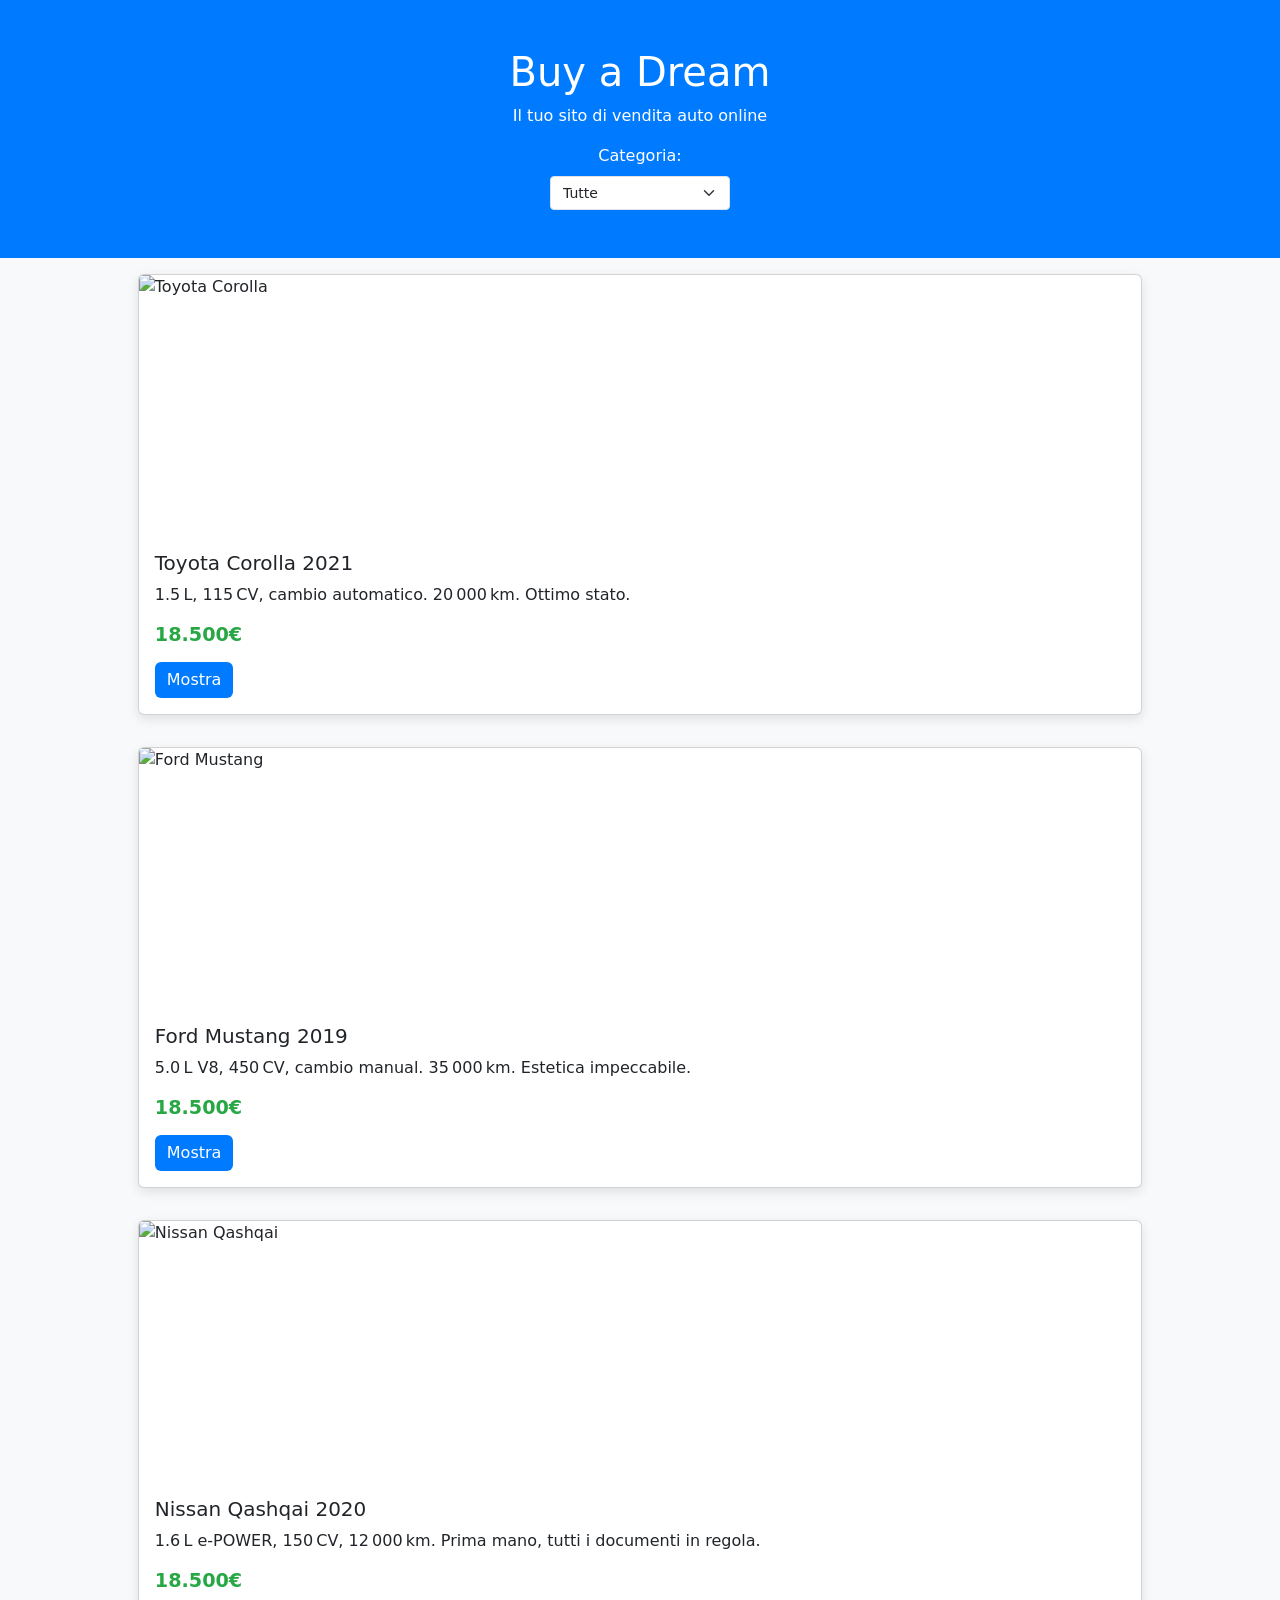
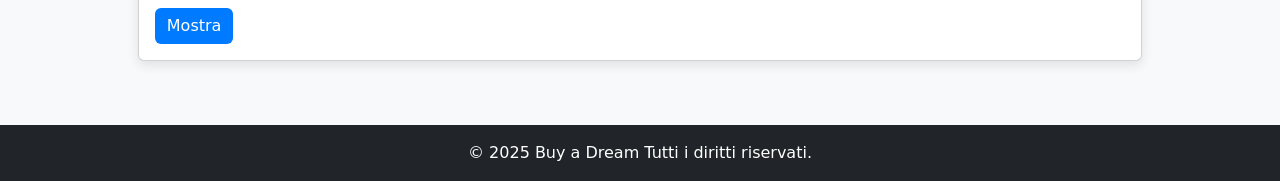
==== index.html @ f0b7aae6 "31Ottobre2025" ====
<!DOCTYPE html>
<html lang="it">

<head>
  <meta charset="UTF-8">
  <meta name="viewport" content="width=device-width, initial-scale=1">
  <title>Buy a Dream – Vendita auto</title>
  <link rel="stylesheet" href="./css/index.css">
  <!-- Bootstrap 5 (CDN) -->
  <link href="https://cdn.jsdelivr.net/npm/bootstrap@5.3.2/dist/css/bootstrap.min.css" rel="stylesheet">
  <!-- Font Google (facoltativo) -->
  <link href="https://fonts.googleapis.com/css2?family=Open+Sans:wght@400;600&display=swap" rel="stylesheet">
</head>

<body class="bg-light">

  <style>
    .btn-detail {
      background: #007bff;
      color: #fff;
      border: none;
    }

    .btn-detail:hover {
      background: #0056b3;
      color: #fff;
    }
  </style>

  <!-- ================= Header ================= -->
  <header class="position-relative">
    <div class="container">
      <h1>Buy a Dream</h1>
      <p>Il tuo sito di vendita auto online</p>
      <!-- Selettore categoria sotto l’header (verticale, centrato) -->

      <div class="header-category">
        <label for="catSelect">Categoria:</label>
        <select id="catSelect" class="form-select form-select-sm">
          <option value="all">Tutte</option>
          <option value="sedan">Sedan</option>
          <option value="suv">SUV</option>
          <option value="hatchback">Hatchback</option>
        </select>
      </div>
    </div>
  </header>

  <!-- ================= Cards ================= -->
  <main class="container">
    <div class="row" id="cardsWrapper">
      <!-- 1° Auto (Sedan) -->
      <div class="col-12" data-category="sedan">
        <div class="card">
          <img src="https://images.unsplash.com/photo-1589985938167-1b1a4bde9e0f?auto=format&fit=crop&w=800&q=80"
            class="card-img-top" alt="Toyota Corolla">
          <div class="card-body">
            <h5 class="card-title">Toyota Corolla 2021</h5>
            <p class="card-text">1.5 L, 115 CV, cambio automatico. 20 000 km. Ottimo stato.</p>
            <h6 class="price mb-3">18.500€</h6>
            <a href="car1.html" class="btn btn-detail">Mostra</a>
          </div>
        </div>
      </div>

      <!-- 2° Auto (SUV) -->
      <div class="col-12" data-category="suv">
        <div class="card">
          <img src="https://images.unsplash.com/photo-1544445909-0e4c8d9b7f1e?auto=format&fit=crop&w=800&q=80"
            class="card-img-top" alt="Ford Mustang">
          <div class="card-body">
            <h5 class="card-title">Ford Mustang 2019</h5>
            <p class="card-text">5.0 L V8, 450 CV, cambio manual. 35 000 km. Estetica impeccabile.</p>
            <h6 class="price mb-3">18.500€</h6>
            <a href="car1.html" class="btn btn-detail">Mostra</a>
          </div>
        </div>
      </div>

      <!-- 3° Auto (Hatchback) -->
      <div class="col-12" data-category="hatchback">
        <div class="card">
          <img src="https://images.unsplash.com/photo-1534538167485-b1e8b7e4b3c8?auto=format&fit=crop&w=800&q=80"
            class="card-img-top" alt="Nissan Qashqai">
          <div class="card-body">
            <h5 class="card-title">Nissan Qashqai 2020</h5>
            <p class="card-text">1.6 L e‑POWER, 150 CV, 12 000 km. Prima mano, tutti i documenti in regola.</p>
            <h6 class="price mb-3">18.500€</h6>
            <a href="car1.html" class="btn btn-detail">Mostra</a>
          </div>
        </div>
      </div>

      <!-- Aggiungi qui altre card -->
    </div>
  </main>

  <!-- Footer -->
  <footer class="text-center py-3 mt-5 bg-dark text-white">
    &copy; 2025 Buy a Dream Tutti i diritti riservati.
  </footer>

  <!-- ================= JS ================= -->
  <script src="https://cdn.jsdelivr.net/npm/bootstrap@5.3.2/dist/js/bootstrap.bundle.min.js"></script>
  <script>
    // Filtro per categoria
    document.getElementById('catSelect').addEventListener('change', function () {
      const selected = this.value;
      const cards = document.querySelectorAll('#cardsWrapper > div');
      cards.forEach(card => {
        const cat = card.dataset.category;
        card.style.display = (selected === 'all' || cat === selected) ? '' : 'none';
      });
    });
  </script>
</body>

</html>
---- css/index.css ----
body {
     font-family: 'Open Sans', sans-serif;
 }

 header {
     background: #007bff;
     color: #fff;
     padding: 3rem 0;
     text-align: center;
 }

 /* Selettore categoria: verticale, centrato, piccolo */
 .header-category {
     margin-top: 1rem;
     display: flex;
     flex-direction: column;
     align-items: center;
 }

 .header-category label {
     color: #fff;
     margin-bottom: 0.5rem;
 }

 .header-category .form-select {
     width: 180px;
     /* piccolo ma leggibile */
     padding: 0.35rem 0.75rem;
 }

 .card {
     max-width: 90%;
     margin: 1rem auto;
     box-shadow: 0 4px 12px rgba(0, 0, 0, .1);
 }

 .card-img-top {
     height: 260px;
     object-fit: cover;
 }

 .price {
     color: #28a745;
     font-weight: 600;
     font-size: 1.2rem;
 }
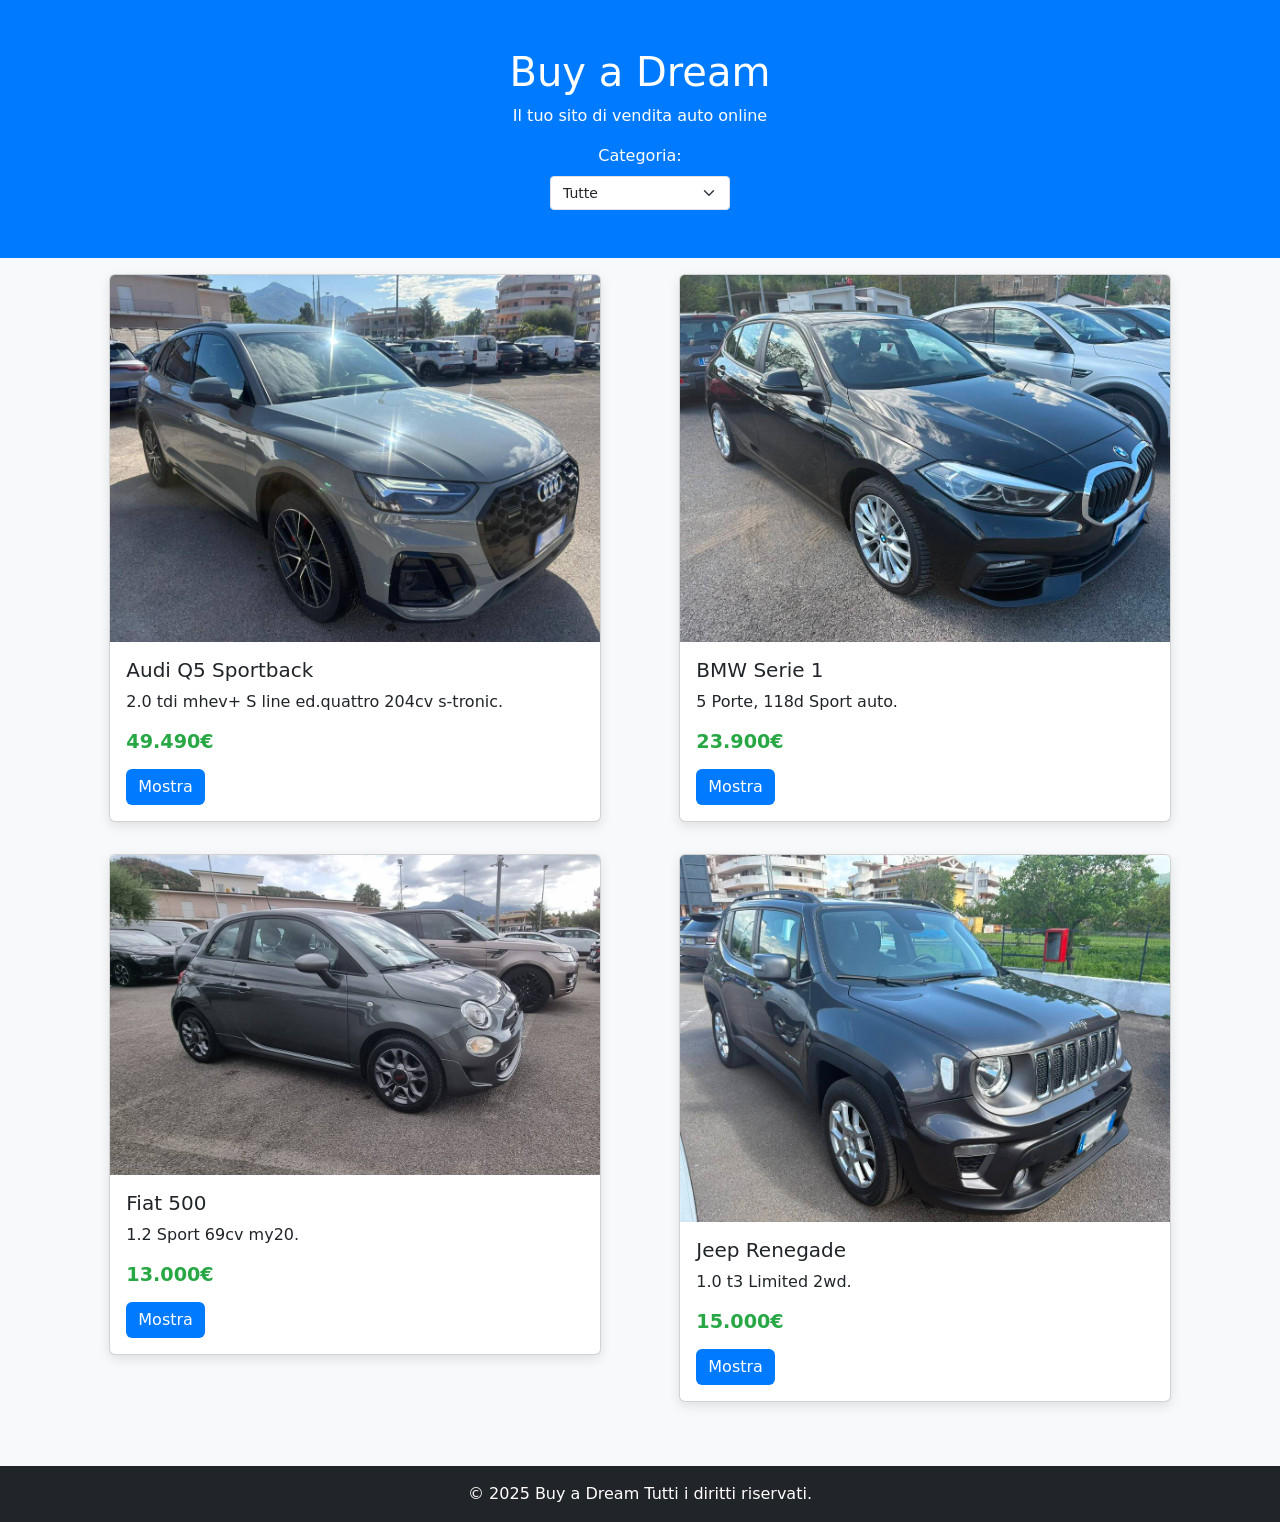
==== commit 20b2baaf: "31Ottobre2025 - 11.09" ====
--- a/index.html
+++ b/index.html
@@ -38,9 +38,10 @@
         <label for="catSelect">Categoria:</label>
         <select id="catSelect" class="form-select form-select-sm">
           <option value="all">Tutte</option>
-          <option value="sedan">Sedan</option>
-          <option value="suv">SUV</option>
-          <option value="hatchback">Hatchback</option>
+          <option value="audi">Audi</option>
+          <option value="bmw">BMW</option>
+          <option value="fiat">Fiat</option>
+          <option value="jeep">Jeep</option>
         </select>
       </div>
     </div>
@@ -50,43 +51,53 @@
   <main class="container">
     <div class="row" id="cardsWrapper">
       <!-- 1° Auto (Sedan) -->
-      <div class="col-12" data-category="sedan">
+      <div class="col-12 col-md-6" data-category="audi">
         <div class="card">
-          <img src="https://images.unsplash.com/photo-1589985938167-1b1a4bde9e0f?auto=format&fit=crop&w=800&q=80"
-            class="card-img-top" alt="Toyota Corolla">
+          <img src="./img/q5 sportback3.jpg" class="card-img-top img-fluid" alt="">
           <div class="card-body">
-            <h5 class="card-title">Toyota Corolla 2021</h5>
-            <p class="card-text">1.5 L, 115 CV, cambio automatico. 20 000 km. Ottimo stato.</p>
-            <h6 class="price mb-3">18.500€</h6>
-            <a href="car1.html" class="btn btn-detail">Mostra</a>
+            <h5 class="card-title">Audi Q5 Sportback</h5>
+            <p class="card-text">2.0 tdi mhev+ S line ed.quattro 204cv s-tronic.</p>
+            <h6 class="price mb-3">49.490€</h6>
+            <a href="Audi Q5 Sportback.html" class="btn btn-detail">Mostra</a>
           </div>
         </div>
       </div>
 
       <!-- 2° Auto (SUV) -->
-      <div class="col-12" data-category="suv">
+      <div class="col-12 col-md-6" data-category="bmw">
         <div class="card">
-          <img src="https://images.unsplash.com/photo-1544445909-0e4c8d9b7f1e?auto=format&fit=crop&w=800&q=80"
-            class="card-img-top" alt="Ford Mustang">
+          <img src="./img/BMW Serie 1.jpg" class="card-img-top img-fluid" alt="">
           <div class="card-body">
-            <h5 class="card-title">Ford Mustang 2019</h5>
-            <p class="card-text">5.0 L V8, 450 CV, cambio manual. 35 000 km. Estetica impeccabile.</p>
-            <h6 class="price mb-3">18.500€</h6>
-            <a href="car1.html" class="btn btn-detail">Mostra</a>
+            <h5 class="card-title">BMW Serie 1</h5>
+            <p class="card-text">5 Porte, 118d Sport auto.</p>
+            <h6 class="price mb-3">23.900€</h6>
+            <a href="bmw serie1.html" class="btn btn-detail">Mostra</a>
           </div>
         </div>
       </div>
 
       <!-- 3° Auto (Hatchback) -->
-      <div class="col-12" data-category="hatchback">
+      <div class="col-12 col-md-6" data-category="fiat">
         <div class="card">
-          <img src="https://images.unsplash.com/photo-1534538167485-b1e8b7e4b3c8?auto=format&fit=crop&w=800&q=80"
-            class="card-img-top" alt="Nissan Qashqai">
+          <img src="./img/fiat5001.jpg" class="card-img-top img-fluid" alt="">
           <div class="card-body">
-            <h5 class="card-title">Nissan Qashqai 2020</h5>
-            <p class="card-text">1.6 L e‑POWER, 150 CV, 12 000 km. Prima mano, tutti i documenti in regola.</p>
-            <h6 class="price mb-3">18.500€</h6>
-            <a href="car1.html" class="btn btn-detail">Mostra</a>
+            <h5 class="card-title">Fiat 500</h5>
+            <p class="card-text">1.2 Sport 69cv my20.</p>
+            <h6 class="price mb-3">13.000€</h6>
+            <a href="Fiat500.html" class="btn btn-detail">Mostra</a>
+          </div>
+        </div>
+      </div>
+
+      <!-- Aggiungi qui altre card -->
+      <div class="col-12 col-md-6" data-category="jeep">
+        <div class="card">
+          <img src="./img/jeepren1.jpeg" class="card-img-top img-fluid" alt="">
+          <div class="card-body">
+            <h5 class="card-title">Jeep Renegade</h5>
+            <p class="card-text">1.0 t3 Limited 2wd.</p>
+            <h6 class="price mb-3">15.000€</h6>
+            <a href="jeeprenegade.html" class="btn btn-detail">Mostra</a>
           </div>
         </div>
       </div>
